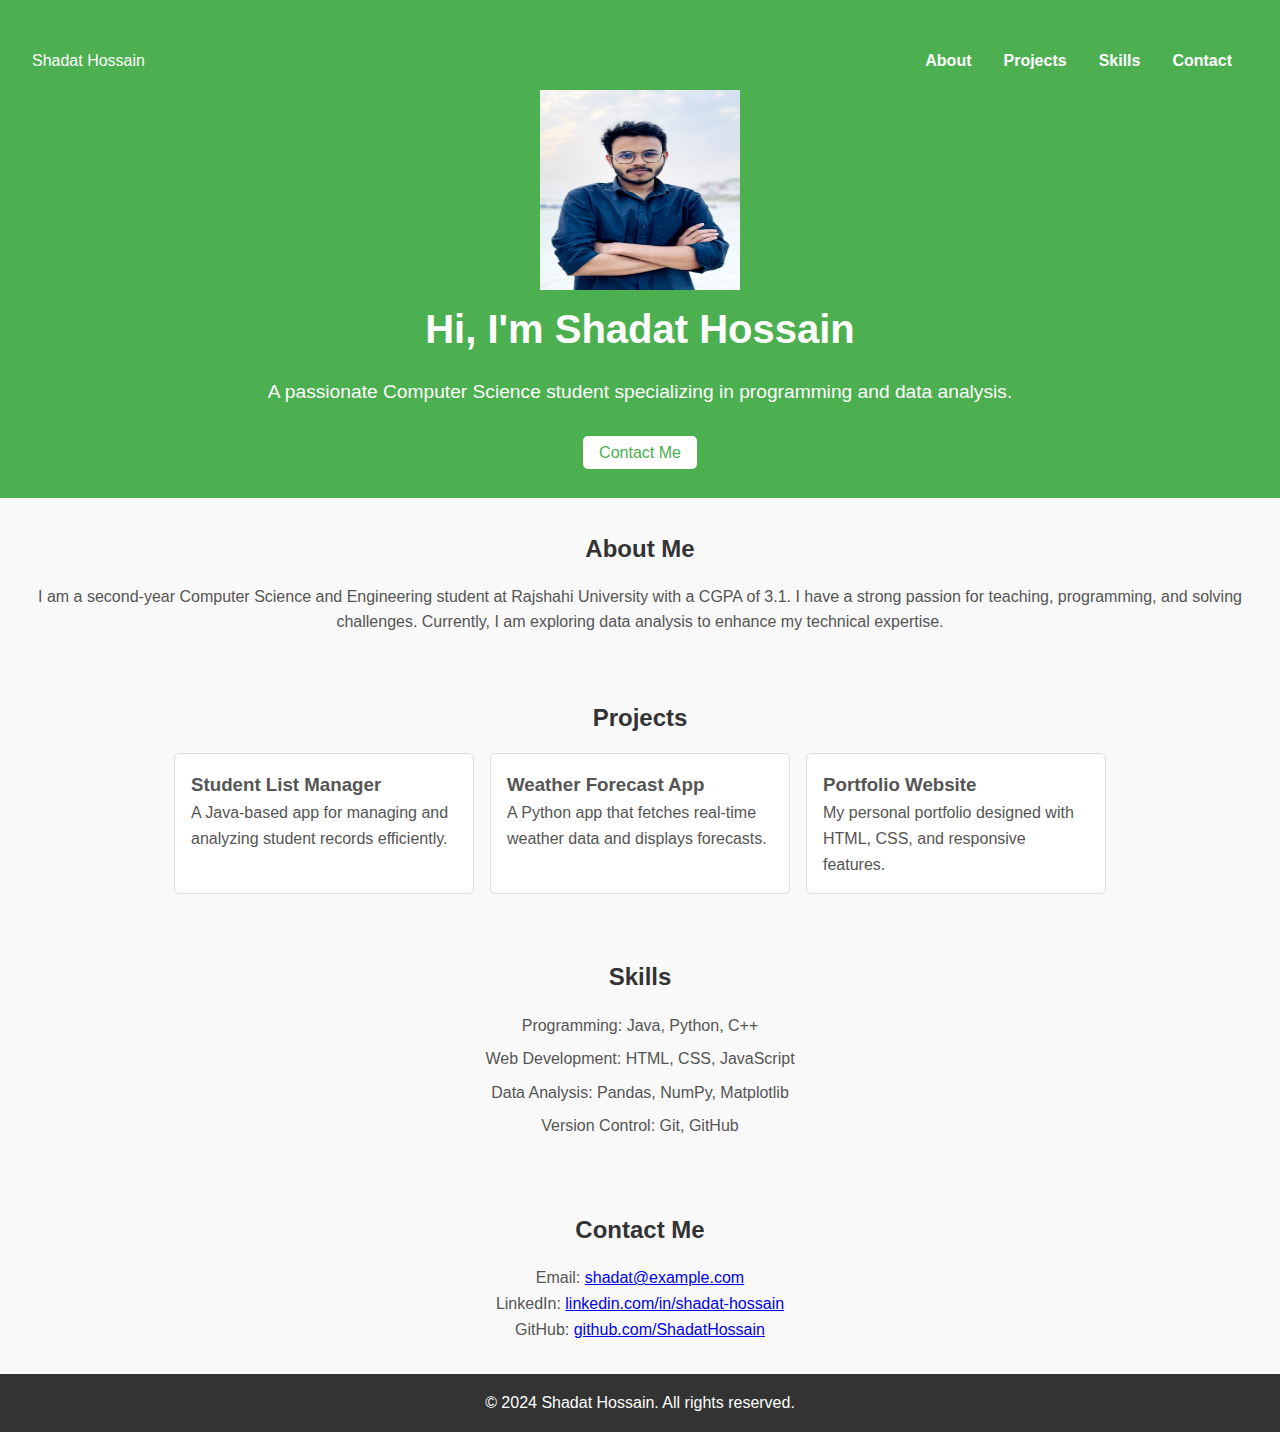
==== index.html @ 9405caf0 "Initial" ====
<!DOCTYPE html>
<html lang="en">
<head>
  <meta charset="UTF-8">
  <meta name="viewport" content="width=device-width, initial-scale=1.0">
  <meta name="description" content="Shadat Hossain's Portfolio">
  <title>Shadat Hossain | Portfolio</title>
  <link rel="stylesheet" href="chat.css">
</head>
<body>
  <header class="hero">
    <nav class="navbar">
      <div class="logo">Shadat Hossain
        
      </div>
      
      <ul class="nav-links">
        <li><a href="#about">About</a></li>
        <li><a href="#projects">Projects</a></li>
        <li><a href="#skills">Skills</a></li>
        <li><a href="#contact">Contact</a></li>
      </ul>
    </nav>
    <div class="hero-content">
        <img src="shadatpic.jpg" alt="Shadat Hossain" height="200" width="200"  class="profile-image">
      <h1>Hi, I'm Shadat Hossain</h1>
      <p>A passionate Computer Science student specializing in programming and data analysis.</p>
      <a href="#contact" class="btn">Contact Me</a>
    </div>
  </header>

  <section id="about" class="section">
    <h2>About Me</h2>
   
    <p>I am a second-year Computer Science and Engineering student at Rajshahi University with a CGPA of 3.1. I have a strong passion for teaching, programming, and solving challenges. Currently, I am exploring data analysis to enhance my technical expertise.</p>
  </section>

  <section id="projects" class="section">
    <h2>Projects</h2>
    <div class="project-grid">
      <div class="project-card">
        <h3>Student List Manager</h3>
        <p>A Java-based app for managing and analyzing student records efficiently.</p>
      </div>
      <div class="project-card">
        <h3>Weather Forecast App</h3>
        <p>A Python app that fetches real-time weather data and displays forecasts.</p>
      </div>
      <div class="project-card">
        <h3>Portfolio Website</h3>
        <p>My personal portfolio designed with HTML, CSS, and responsive features.</p>
      </div>
    </div>
  </section>

  <section id="skills" class="section">
    <h2>Skills</h2>
    <ul class="skills-list">
      <li>Programming: Java, Python, C++</li>
      <li>Web Development: HTML, CSS, JavaScript</li>
      <li>Data Analysis: Pandas, NumPy, Matplotlib</li>
      <li>Version Control: Git, GitHub</li>
    </ul>
  </section>

  <section id="contact" class="section">
    <h2>Contact Me</h2>
    <p>Email: <a href="mailto:shadat@example.com">shadat@example.com</a></p>
    <p>LinkedIn: <a href="https://linkedin.com/in/shadat-hossain" target="_blank">linkedin.com/in/shadat-hossain</a></p>
    <p>GitHub: <a href="https://github.com/ShadatHossain" target="_blank">github.com/ShadatHossain</a></p>
  </section>

  <footer class="footer">
    <p>&copy; 2024 Shadat Hossain. All rights reserved.</p>
  </footer>
</body>
</html>
---- chat.css ----
:root {
    --primary-color: #4caf50;
    --secondary-color: #333;
    --background-color: #f9f9f9;
    --text-color: #555;
  }
  
  * {
    margin: 0;
    padding: 0;
    box-sizing: border-box;
  }
  
  body {
    font-family: 'Arial', sans-serif;
    line-height: 1.6;
    background-color: var(--background-color);
    color: var(--text-color);
  }
  
  .hero {
    background: var(--primary-color);
    color: #fff;
    padding: 2rem 0;
    text-align: center;
  }
  
  .navbar {
    display: flex;
    justify-content: space-between;
    padding: 1rem 2rem;
  }
  
  .nav-links {
    list-style: none;
    display: flex;
  }
  
  .nav-links li {
    margin: 0 1rem;
  }
  
  .nav-links a {
    color: #fff;
    text-decoration: none;
    font-weight: bold;
  }
  
  .hero-content h1 {
    font-size: 2.5rem;
    margin-bottom: 1rem;
  }
  
  .hero-content p {
    font-size: 1.2rem;
    margin-bottom: 2rem;
  }
  
  .btn {
    padding: 0.5rem 1rem;
    background: #fff;
    color: var(--primary-color);
    text-decoration: none;
    border-radius: 5px;
  }
  
  .section {
    padding: 2rem;
    text-align: center;
  }
  
  .section h2 {
    margin-bottom: 1rem;
    color: var(--secondary-color);
  }
  
  .project-grid {
    display: flex;
    gap: 1rem;
    justify-content: center;
    flex-wrap: wrap;
  }
  
  .project-card {
    background: #fff;
    border: 1px solid #ddd;
    border-radius: 5px;
    padding: 1rem;
    width: 300px;
    text-align: left;
  }
  
  .skills-list {
    list-style: none;
    padding: 0;
  }
  
  .skills-list li {
    margin-bottom: 0.5rem;
  }
  
  .footer {
    background: var(--secondary-color);
    color: #fff;
    text-align: center;
    padding: 1rem;
  }
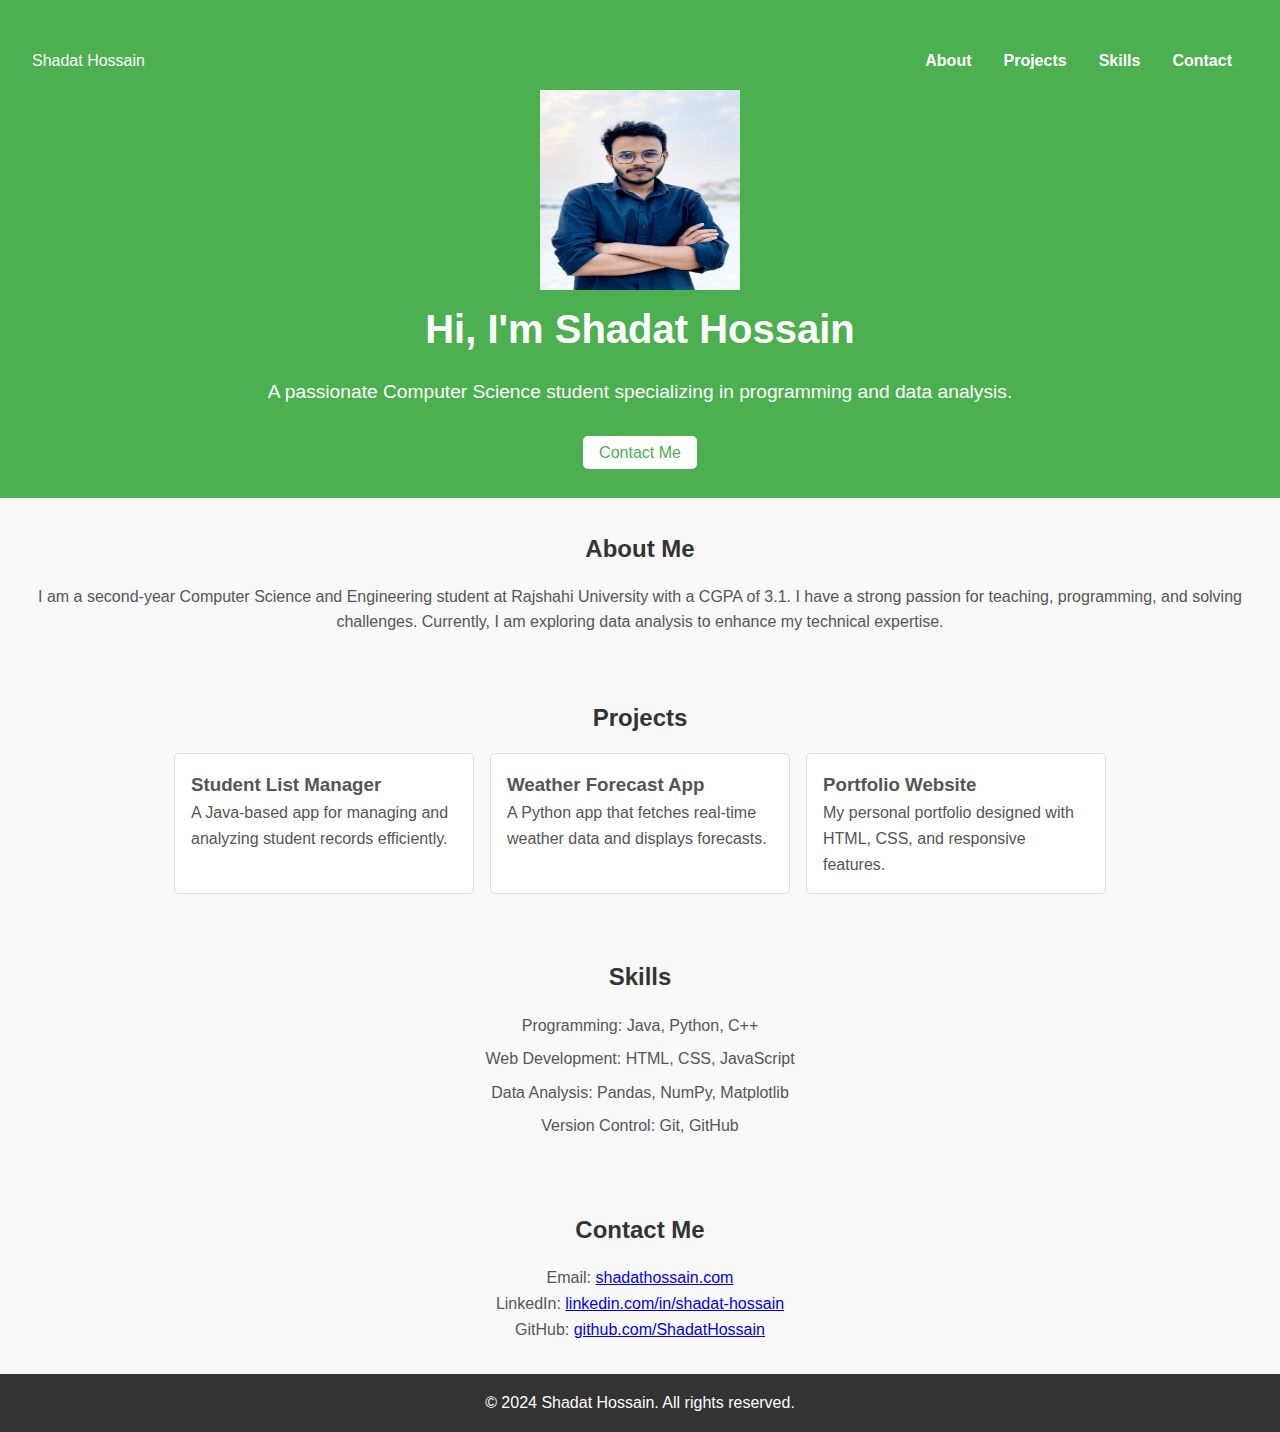
==== commit eabcef96: "Update index.html" ====
--- a/index.html
+++ b/index.html
@@ -65,7 +65,7 @@
 
   <section id="contact" class="section">
     <h2>Contact Me</h2>
-    <p>Email: <a href="mailto:shadat@example.com">shadat@example.com</a></p>
+    <p>Email: <a href="mailto:shadat@example.com">shadathossain.com</a></p>
     <p>LinkedIn: <a href="https://linkedin.com/in/shadat-hossain" target="_blank">linkedin.com/in/shadat-hossain</a></p>
     <p>GitHub: <a href="https://github.com/ShadatHossain" target="_blank">github.com/ShadatHossain</a></p>
   </section>
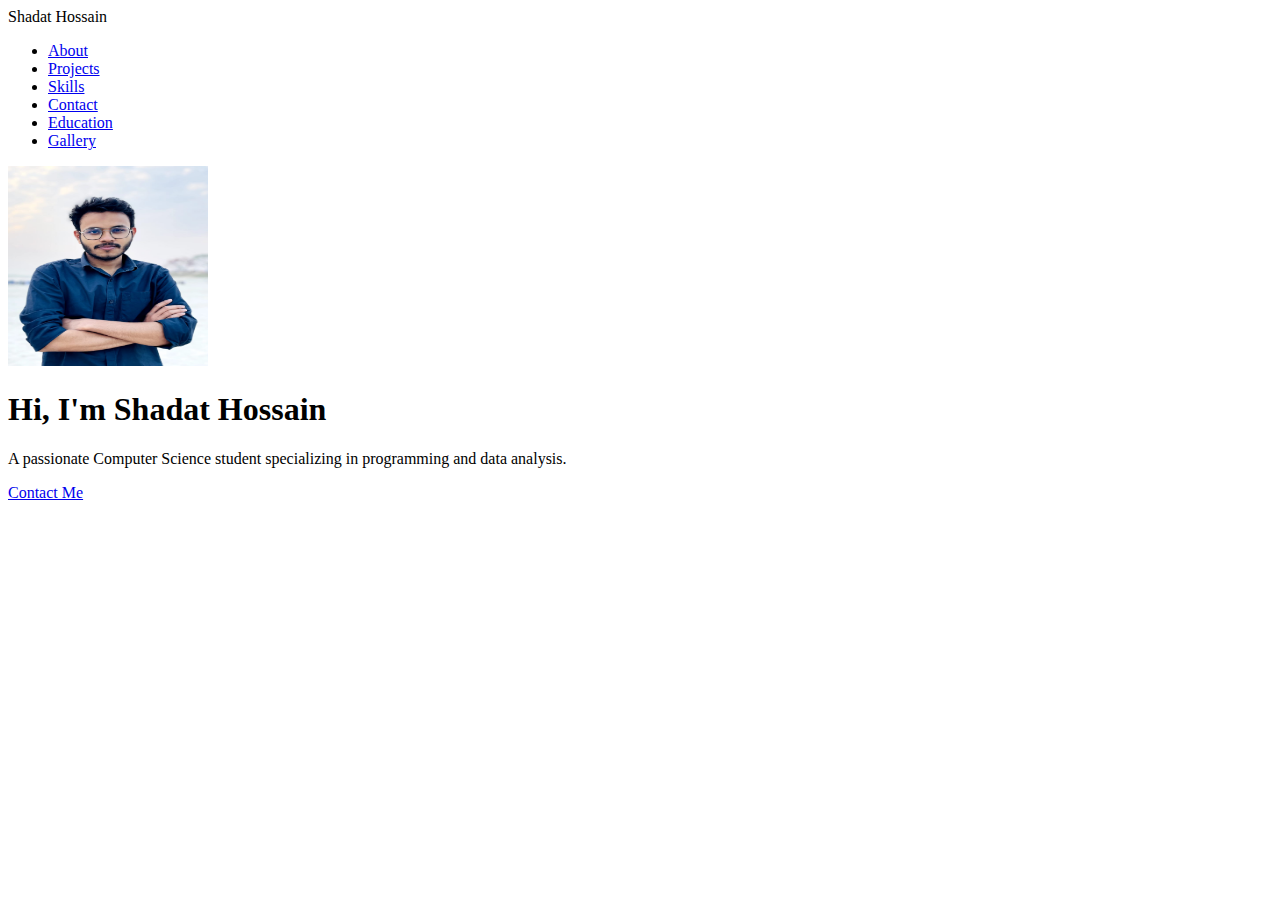
==== commit ef1f6537: "Update index.html" ====
--- a/index.html
+++ b/index.html
@@ -5,73 +5,27 @@
   <meta name="viewport" content="width=device-width, initial-scale=1.0">
   <meta name="description" content="Shadat Hossain's Portfolio">
   <title>Shadat Hossain | Portfolio</title>
-  <link rel="stylesheet" href="chat.css">
+  <link rel="stylesheet" href="chat1.css">
 </head>
 <body>
   <header class="hero">
     <nav class="navbar">
-      <div class="logo">Shadat Hossain
-        
-      </div>
-      
+      <div class="logo">Shadat Hossain</div>
       <ul class="nav-links">
-        <li><a href="#about">About</a></li>
-        <li><a href="#projects">Projects</a></li>
-        <li><a href="#skills">Skills</a></li>
-        <li><a href="#contact">Contact</a></li>
+        <li><a href="about.html" target="_blank">About</a></li>
+        <li><a href="project.html" target="_blank">Projects</a></li>
+        <li><a href="skill.html" target="_blank">Skills</a></li>
+        <li><a href="contruct.html" target="_blank">Contact</a></li>
+        <li> <a href="education.html" target="_blank">Education</a></li>
+        <li><a href="gallery.html" target="_blank"> Gallery</a></li>
       </ul>
     </nav>
     <div class="hero-content">
-        <img src="shadatpic.jpg" alt="Shadat Hossain" height="200" width="200"  class="profile-image">
+      <img src="shadatpic.jpg" alt="Shadat Hossain" height="200" width="200" class="profile-image">
       <h1>Hi, I'm Shadat Hossain</h1>
       <p>A passionate Computer Science student specializing in programming and data analysis.</p>
-      <a href="#contact" class="btn">Contact Me</a>
+      <a href="contruct.html" class="btn" target="_blank">Contact Me</a>
     </div>
   </header>
-
-  <section id="about" class="section">
-    <h2>About Me</h2>
-   
-    <p>I am a second-year Computer Science and Engineering student at Rajshahi University with a CGPA of 3.1. I have a strong passion for teaching, programming, and solving challenges. Currently, I am exploring data analysis to enhance my technical expertise.</p>
-  </section>
-
-  <section id="projects" class="section">
-    <h2>Projects</h2>
-    <div class="project-grid">
-      <div class="project-card">
-        <h3>Student List Manager</h3>
-        <p>A Java-based app for managing and analyzing student records efficiently.</p>
-      </div>
-      <div class="project-card">
-        <h3>Weather Forecast App</h3>
-        <p>A Python app that fetches real-time weather data and displays forecasts.</p>
-      </div>
-      <div class="project-card">
-        <h3>Portfolio Website</h3>
-        <p>My personal portfolio designed with HTML, CSS, and responsive features.</p>
-      </div>
-    </div>
-  </section>
-
-  <section id="skills" class="section">
-    <h2>Skills</h2>
-    <ul class="skills-list">
-      <li>Programming: Java, Python, C++</li>
-      <li>Web Development: HTML, CSS, JavaScript</li>
-      <li>Data Analysis: Pandas, NumPy, Matplotlib</li>
-      <li>Version Control: Git, GitHub</li>
-    </ul>
-  </section>
-
-  <section id="contact" class="section">
-    <h2>Contact Me</h2>
-    <p>Email: <a href="mailto:shadat@example.com">shadathossain.com</a></p>
-    <p>LinkedIn: <a href="https://linkedin.com/in/shadat-hossain" target="_blank">linkedin.com/in/shadat-hossain</a></p>
-    <p>GitHub: <a href="https://github.com/ShadatHossain" target="_blank">github.com/ShadatHossain</a></p>
-  </section>
-
-  <footer class="footer">
-    <p>&copy; 2024 Shadat Hossain. All rights reserved.</p>
-  </footer>
 </body>
 </html>
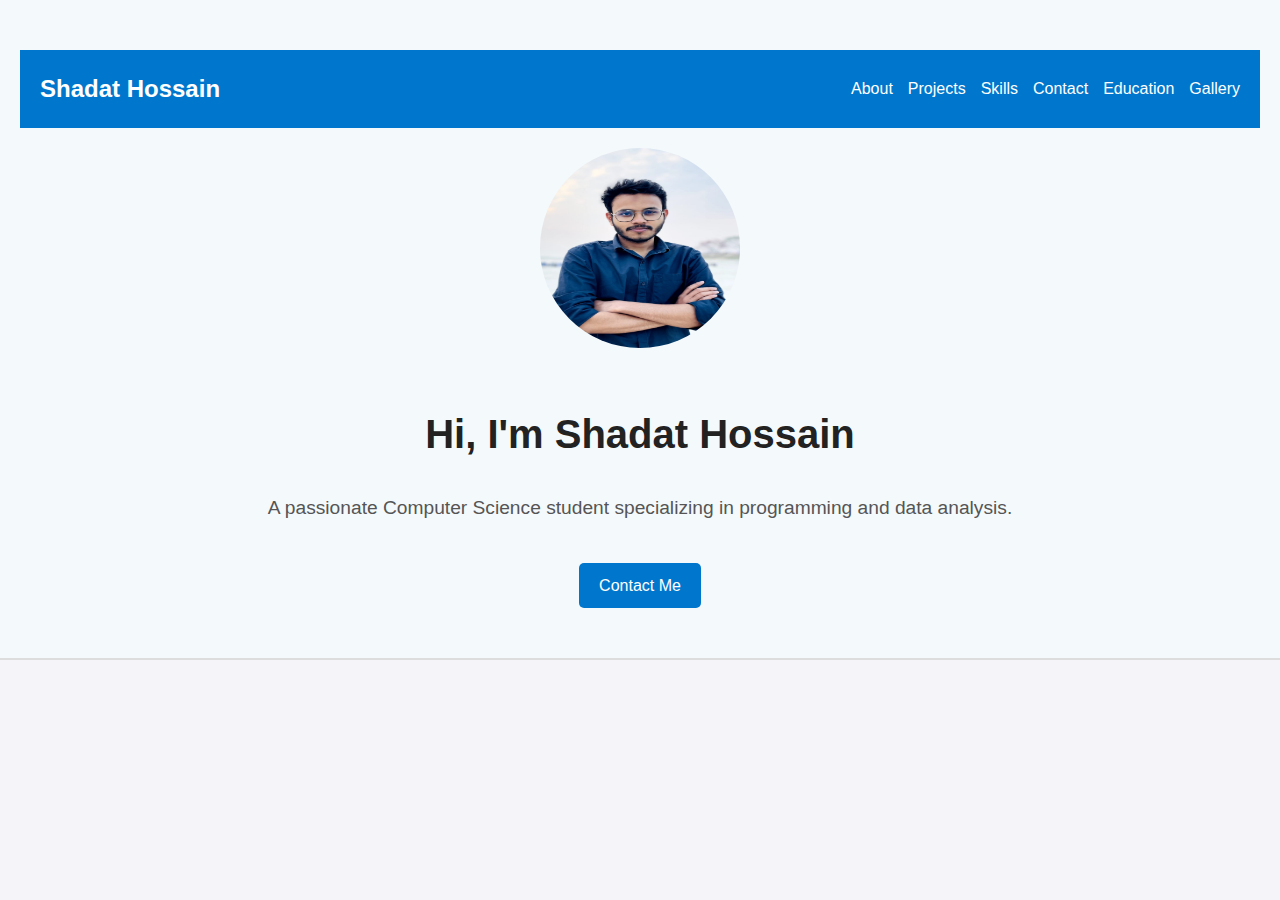
==== commit a4b1a3c5: "Update index.html" ====
--- a/index.html
+++ b/index.html
@@ -12,12 +12,12 @@
     <nav class="navbar">
       <div class="logo">Shadat Hossain</div>
       <ul class="nav-links">
-        <li><a href="about.html" target="_blank">About</a></li>
-        <li><a href="project.html" target="_blank">Projects</a></li>
-        <li><a href="skill.html" target="_blank">Skills</a></li>
-        <li><a href="contruct.html" target="_blank">Contact</a></li>
-        <li> <a href="education.html" target="_blank">Education</a></li>
-        <li><a href="gallery.html" target="_blank"> Gallery</a></li>
+        <li><a href="about.html" >About</a></li>
+        <li><a href="project.html" >Projects</a></li>
+        <li><a href="skill.html" >Skills</a></li>
+        <li><a href="contruct.html" >Contact</a></li>
+        <li> <a href="education.html" >Education</a></li>
+        <li><a href="gallery.html" > Gallery</a></li>
       </ul>
     </nav>
     <div class="hero-content">
--- a/chat1.css
+++ b/chat1.css
@@ -0,0 +1,270 @@
+
+body {
+  margin: 0;
+  font-family: Arial, sans-serif;
+  line-height: 1.6;
+  background-color: #f4f4f9;
+  color: #333;
+}
+
+h1, h2, h3 {
+  color: #222;
+}
+
+
+.navbar {
+  display: flex;
+  justify-content: space-between;
+  align-items: center;
+  background: #0077cc;
+  color: white;
+  padding: 10px 20px;
+}
+
+.navbar .logo {
+  font-size: 1.5rem;
+  font-weight: bold;
+}
+
+.nav-links {
+  list-style: none;
+  display: flex;
+  gap: 15px;
+}
+
+.nav-links li {
+  display: inline;
+}
+
+.nav-links a {
+  color: white;
+  text-decoration: none;
+  font-size: 1rem;
+  transition: color 0.3s;
+}
+
+.nav-links a:hover {
+  color: #ffd700;
+}
+
+
+.hero {
+  text-align: center;
+  padding: 50px 20px;
+  background: #f4f9fc;
+  border-bottom: 2px solid #ddd;
+}
+
+.hero img.profile-image {
+  border-radius: 50%;
+  margin: 20px 0;
+}
+
+.hero h1 {
+  font-size: 2.5rem;
+}
+
+.hero p {
+  font-size: 1.2rem;
+  color: #555;
+}
+
+.btn {
+  display: inline-block;
+  margin-top: 20px;
+  padding: 10px 20px;
+  font-size: 1rem;
+  color: white;
+  background: #0077cc;
+  text-decoration: none;
+  border-radius: 5px;
+  transition: background 0.3s;
+}
+
+.btn:hover {
+  background: #005fa3;
+}
+
+
+.section {
+  padding: 50px 20px;
+  text-align: center;
+  background: #fff;
+}
+
+.section:nth-child(even) {
+  background: #f9f9f9;
+}
+
+.section h2 {
+  font-size: 2rem;
+  margin-bottom: 20px;
+  color: #0077cc;
+}
+
+.section p, .section ul {
+  font-size: 1rem;
+  margin: 10px 0;
+  color: #555;
+}
+
+
+.project-grid {
+  display: flex;
+  flex-wrap: wrap;
+  justify-content: center;
+  gap: 20px;
+}
+
+.project-card {
+  background: #fff;
+  border: 1px solid #ddd;
+  border-radius: 5px;
+  padding: 20px;
+  width: 300px;
+  box-shadow: 0 2px 4px rgba(0, 0, 0, 0.1);
+  transition: transform 0.3s, box-shadow 0.3s;
+}
+
+.project-card:hover {
+  transform: translateY(-5px);
+  box-shadow: 0 4px 8px rgba(0, 0, 0, 0.2);
+}
+
+.project-card h3 {
+  font-size: 1.5rem;
+  color: #333;
+  margin-bottom: 10px;
+}
+
+.project-card p {
+  font-size: 1rem;
+  color: #555;
+}
+
+
+.skills-list {
+  list-style: none;
+  padding: 0;
+}
+
+.skills-list li {
+  margin: 10px 0;
+  font-size: 1rem;
+  color: #555;
+}
+
+
+#contact a {
+  color: #0077cc;
+  text-decoration: none;
+  transition: color 0.3s;
+}
+
+#contact a:hover {
+  color: #005fa3;
+}
+
+
+.footer {
+  text-align: center;
+  padding: 20px 10px;
+  background: #0077cc;
+  color: white;
+  font-size: 0.9rem;
+}
+
+#education {
+  padding: 50px 20px;
+  background: #ffffff;
+  text-align: center;
+}
+
+#education h2 {
+  font-size: 2rem;
+  color: #0077cc;
+  margin-bottom: 20px;
+}
+
+.education-container {
+  display: flex;
+  flex-wrap: wrap;
+  justify-content: center;
+  gap: 20px;
+}
+
+.education-card {
+  background: #f9f9f9;
+  border: 1px solid #ddd;
+  border-radius: 8px;
+  padding: 20px;
+  width: 300px;
+  text-align: left;
+  box-shadow: 0 2px 4px rgba(0, 0, 0, 0.1);
+  transition: transform 0.3s, box-shadow 0.3s;
+}
+
+.education-card:hover {
+  transform: translateY(-5px);
+  box-shadow: 0 4px 8px rgba(0, 0, 0, 0.2);
+}
+
+.education-card h3 {
+  font-size: 1.5rem;
+  color: #333;
+  margin-bottom: 10px;
+}
+
+.education-card p {
+  font-size: 1rem;
+  color: #555;
+  margin: 5px 0;
+}
+
+.education-card strong {
+  color: #333;
+}
+
+#gallery {
+  padding: 50px 20px;
+  background: #f4f4f9;
+  text-align: center;
+}
+
+#gallery h2 {
+  font-size: 2rem;
+  color: #0077cc;
+  margin-bottom: 20px;
+}
+
+.gallery-container {
+  display: grid;
+  grid-template-columns: repeat(auto-fit, minmax(200px, 1fr));
+  gap: 15px;
+  justify-content: center;
+  align-items: center;
+}
+
+.gallery-item {
+  overflow: hidden;
+  border-radius: 10px;
+  box-shadow: 0 4px 6px rgba(0, 0, 0, 0.1);
+  transition: transform 0.3s, box-shadow 0.3s;
+}
+
+.gallery-item img {
+  width: 100%;
+  height: auto;
+  display: block;
+  transition: transform 0.3s;
+}
+
+.gallery-item:hover {
+  transform: scale(1.05);
+  box-shadow: 0 6px 10px rgba(0, 0, 0, 0.15);
+}
+
+.gallery-item img:hover {
+  transform: scale(1.1);
+}
+
